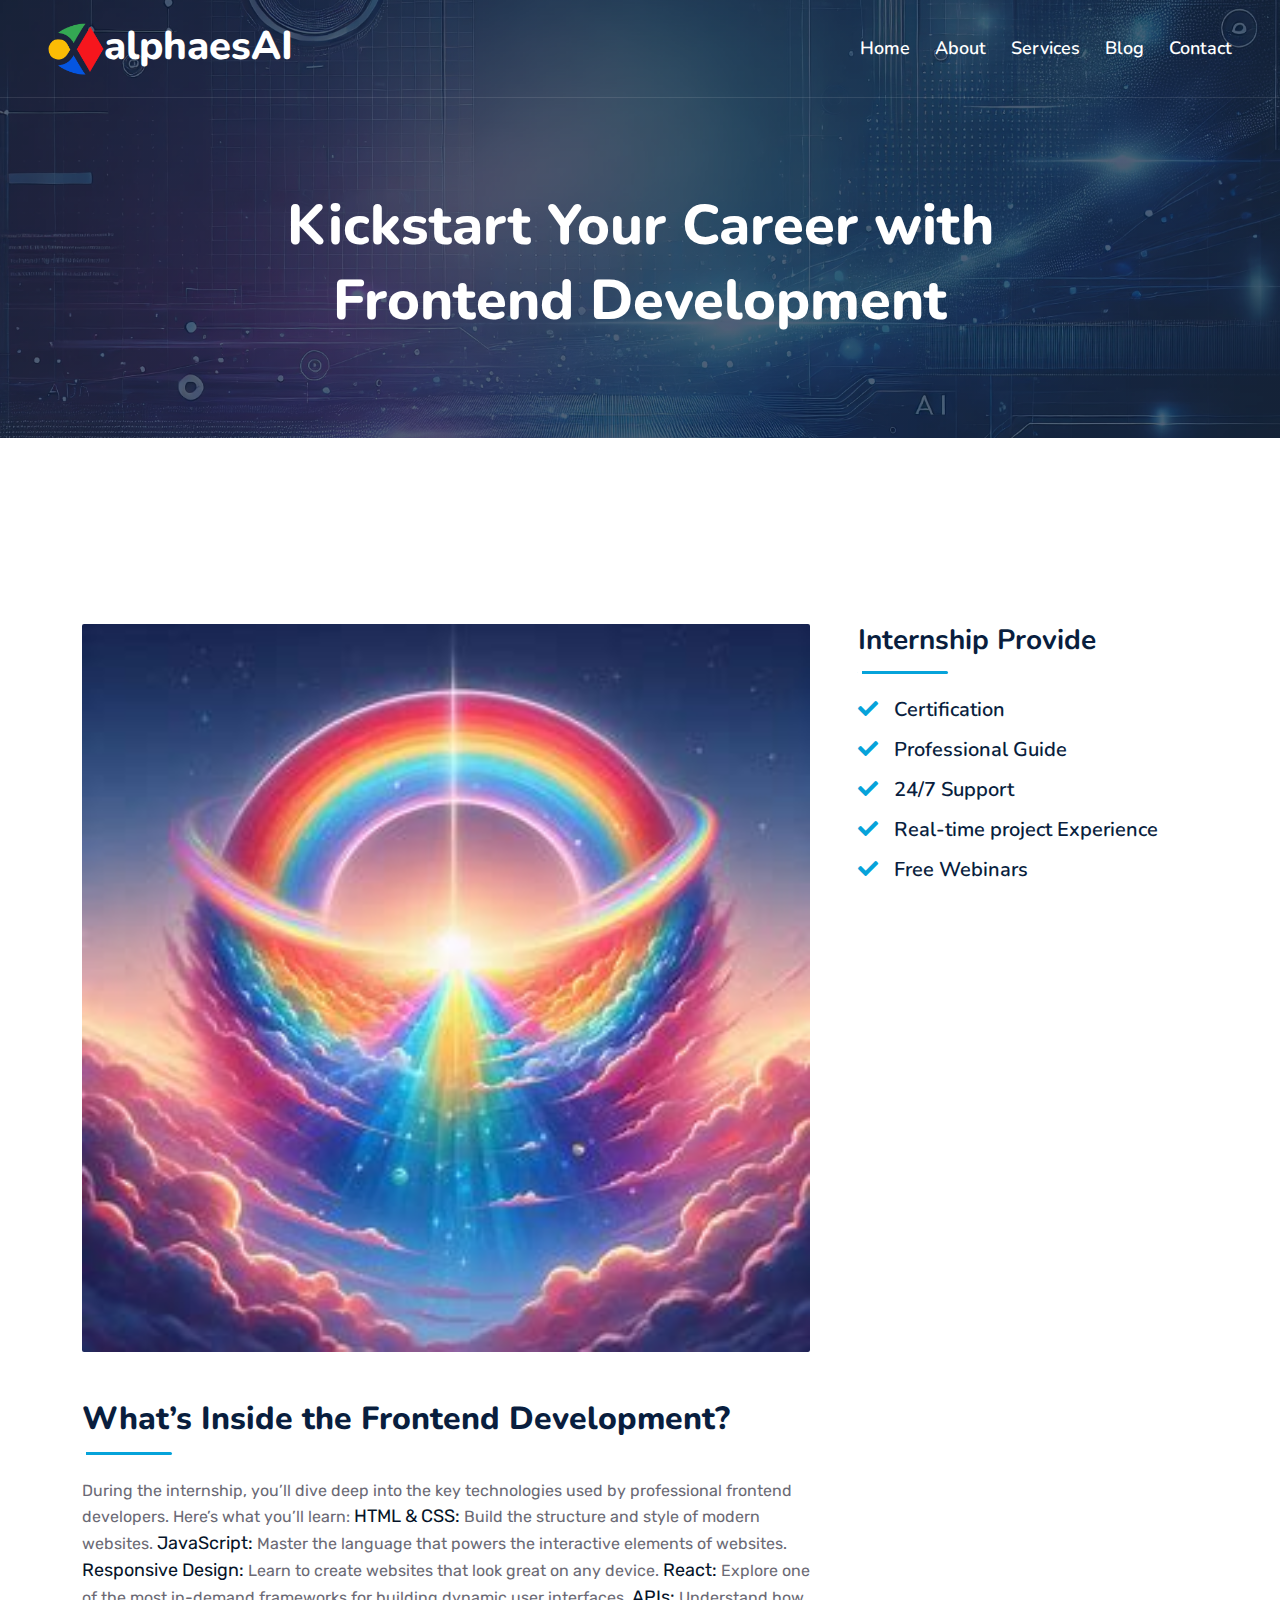
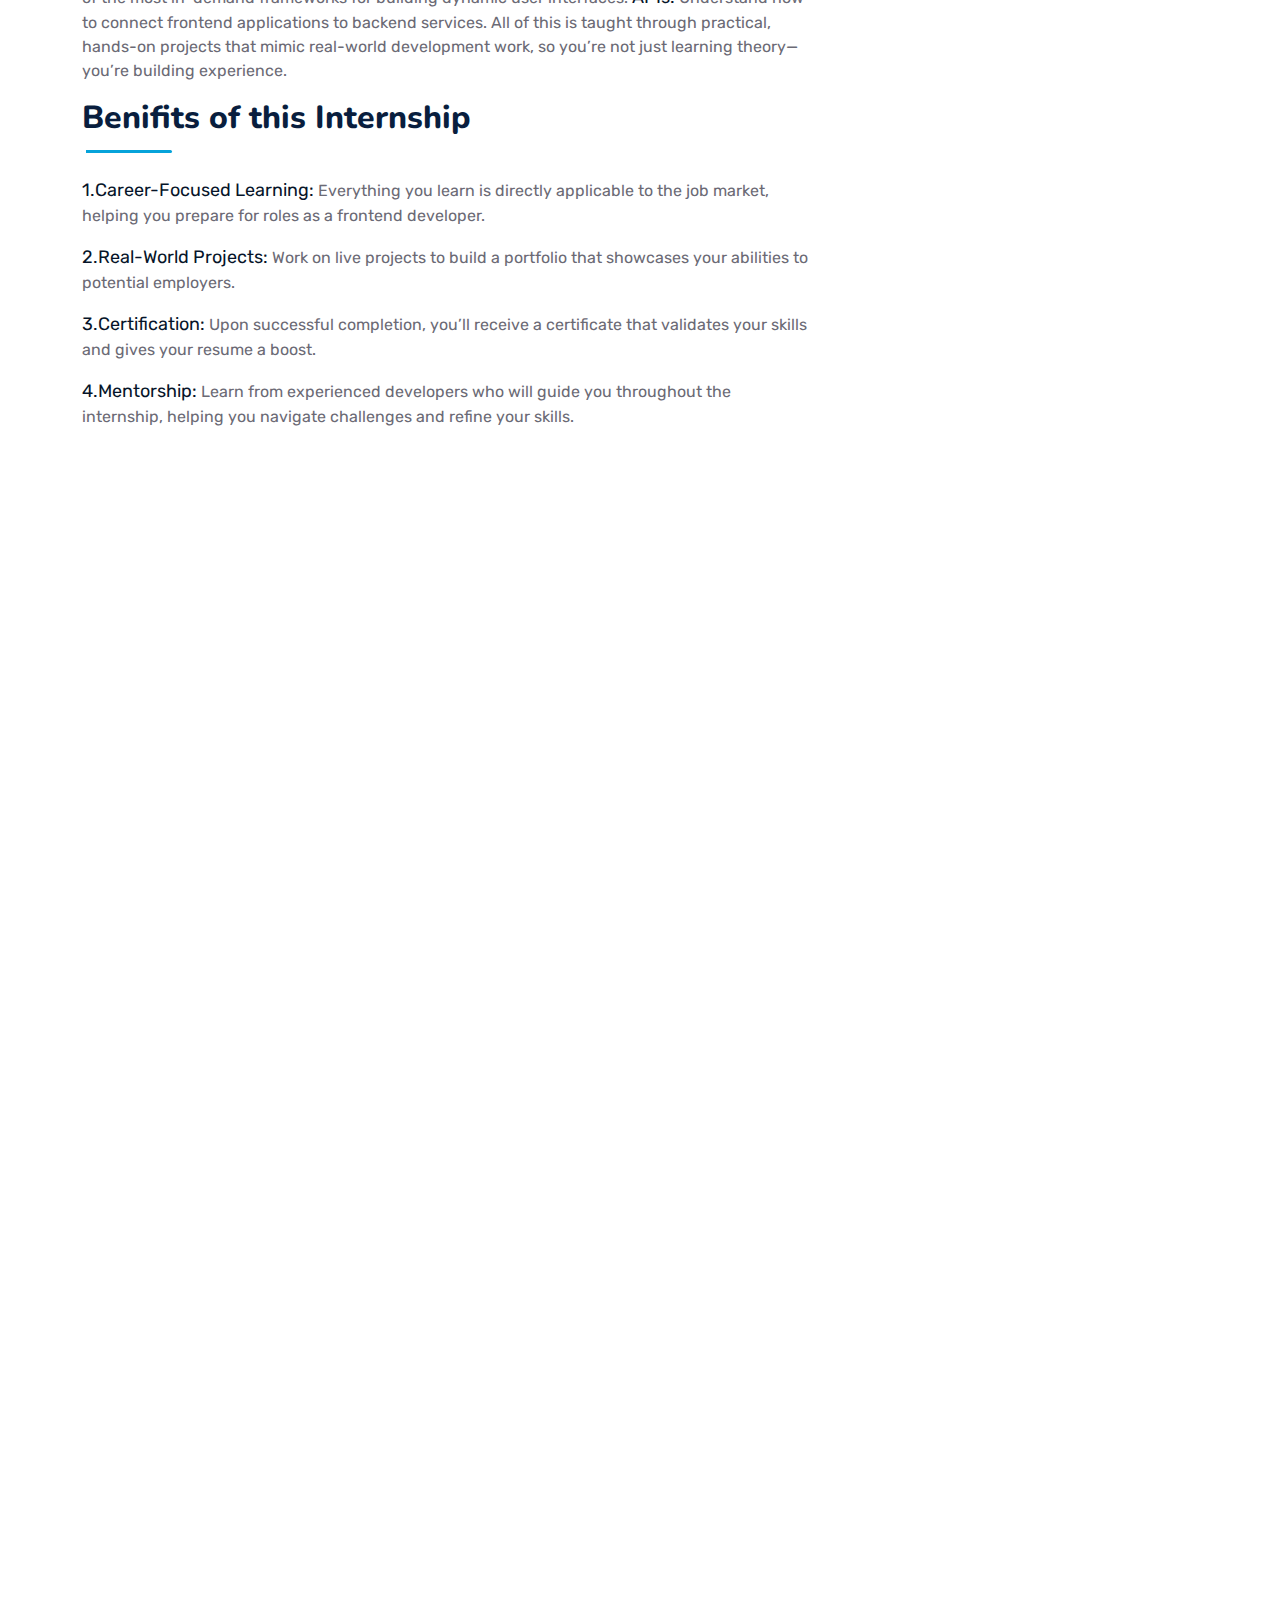
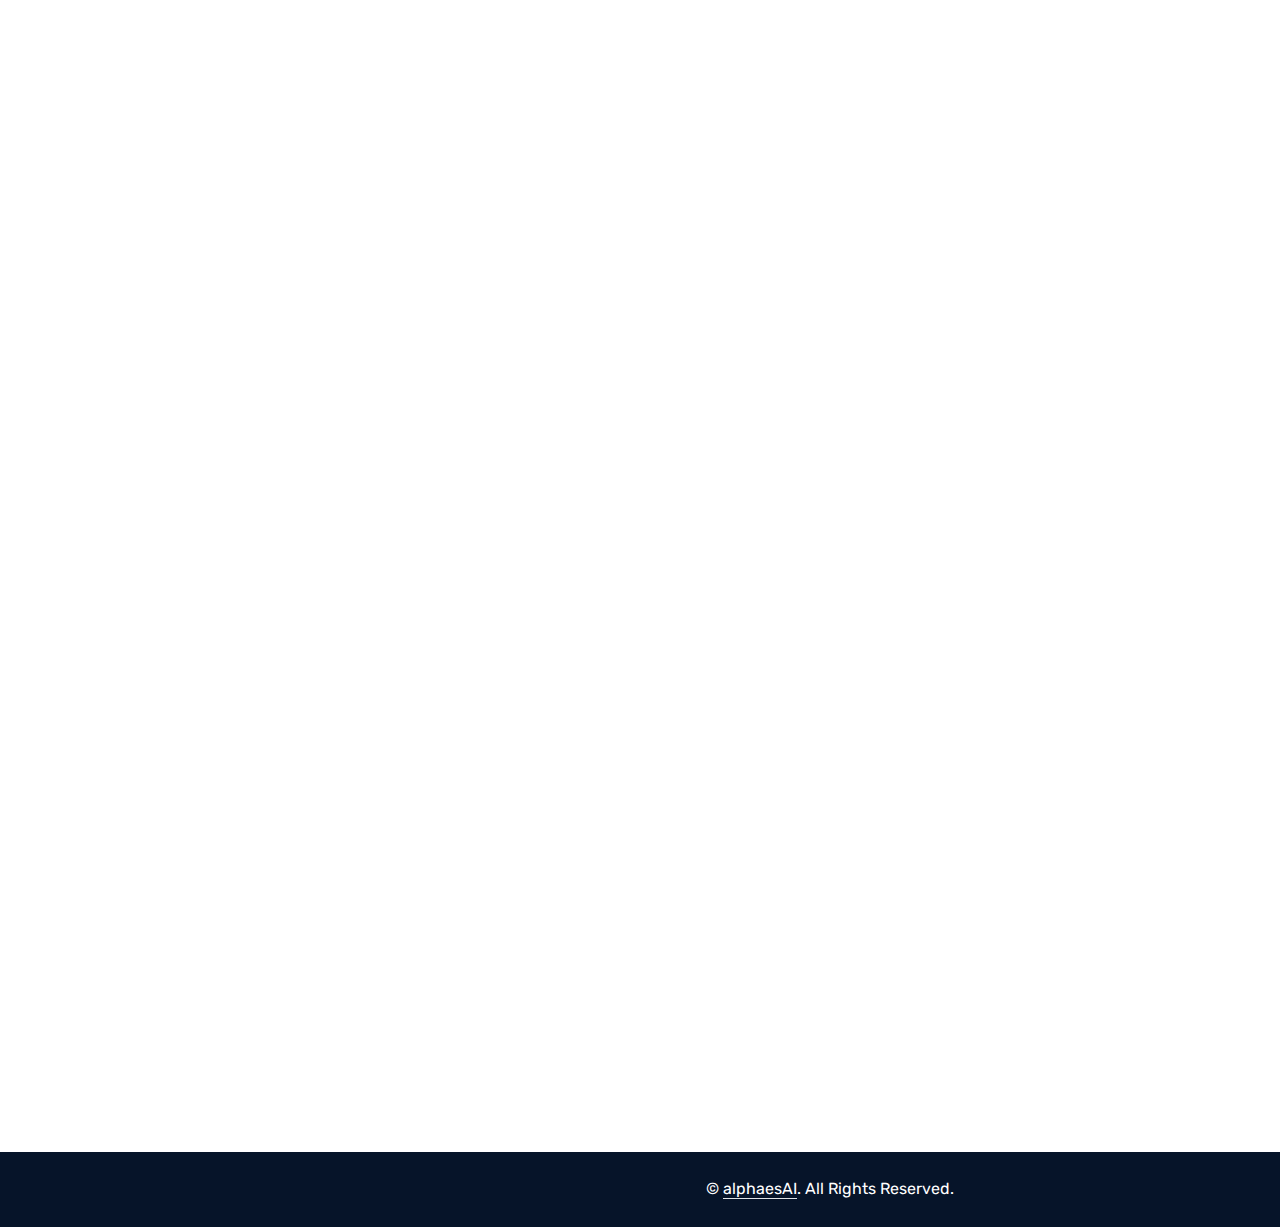
==== blog_frontend.html @ b2817cce "Initial commit" ====
<!DOCTYPE html>
<html lang="en">
  <head>
    <meta charset="utf-8" />
    <title>alphaesai-blog</title>
    <meta content="width=device-width, initial-scale=1.0" name="viewport" />
    <meta content="Free HTML Templates" name="keywords" />
    <meta content="Free HTML Templates" name="description" />

    <!-- Favicon -->
    <link href="img/favicon.ico" rel="icon" />

    <!-- Google Web Fonts -->
    <link rel="preconnect" href="https://fonts.googleapis.com" />
    <link rel="preconnect" href="https://fonts.gstatic.com" crossorigin />
    <link
      href="https://fonts.googleapis.com/css2?family=Nunito:wght@400;600;700;800&family=Rubik:wght@400;500;600;700&display=swap"
      rel="stylesheet"
    />

    <!-- Icon Font Stylesheet -->
    <link
      href="https://cdnjs.cloudflare.com/ajax/libs/font-awesome/5.10.0/css/all.min.css"
      rel="stylesheet"
    />
    <link
      href="https://cdn.jsdelivr.net/npm/bootstrap-icons@1.4.1/font/bootstrap-icons.css"
      rel="stylesheet"
    />

    <!-- Libraries Stylesheet -->
    <link href="lib/owlcarousel/assets/owl.carousel.min.css" rel="stylesheet" />
    <link href="lib/animate/animate.min.css" rel="stylesheet" />

    <!-- Customized Bootstrap Stylesheet -->
    <link href="css/bootstrap.min.css" rel="stylesheet" />

    <!-- Template Stylesheet -->
    <link href="css/style.css" rel="stylesheet" />
  </head>

  <body>
    <!-- Spinner Start -->
    <div
      id="spinner"
      class="show bg-white position-fixed translate-middle w-100 vh-100 top-50 start-50 d-flex align-items-center justify-content-center"
    >
      <div class="spinner"></div>
    </div>
    <!-- Spinner End -->

    <!-- Topbar Start -->
    <!-- <div class="container-fluid bg-dark px-5 d-none d-lg-block">
      <div class="row gx-0">
        <div class="col-lg-8 text-center text-lg-start mb-2 mb-lg-0">
          <div class="d-inline-flex align-items-center" style="height: 45px">
            <small class="me-3 text-light"
              ><i class="fa fa-map-marker-alt me-2"></i>123 Street, New York,
              USA</small
            >
            <small class="me-3 text-light"
              ><i class="fa fa-phone-alt me-2"></i>+012 345 6789</small
            >
            <small class="text-light"
              ><i class="fa fa-envelope-open me-2"></i>info@example.com</small
            >
          </div>
        </div>
        <div class="col-lg-4 text-center text-lg-end">
          <div class="d-inline-flex align-items-center" style="height: 45px">
            <a
              class="btn btn-sm btn-outline-light btn-sm-square rounded-circle me-2"
              href=""
              ><i class="fab fa-twitter fw-normal"></i
            ></a>
            <a
              class="btn btn-sm btn-outline-light btn-sm-square rounded-circle me-2"
              href=""
              ><i class="fab fa-facebook-f fw-normal"></i
            ></a>
            <a
              class="btn btn-sm btn-outline-light btn-sm-square rounded-circle me-2"
              href=""
              ><i class="fab fa-linkedin-in fw-normal"></i
            ></a>
            <a
              class="btn btn-sm btn-outline-light btn-sm-square rounded-circle me-2"
              href=""
              ><i class="fab fa-instagram fw-normal"></i
            ></a>
            <a
              class="btn btn-sm btn-outline-light btn-sm-square rounded-circle"
              href=""
              ><i class="fab fa-youtube fw-normal"></i
            ></a>
          </div>
        </div>
      </div>
    </div> -->
    <!-- Topbar End -->

    <!-- Navbar Start -->
    <div class="container-fluid position-relative p-0">
      <nav class="navbar navbar-expand-lg navbar-dark px-5 py-3 py-lg-0">
        <a href="index.html" class="navbar-brand p-0">
          <h1 class="m-0"><img class="logologo" src="img\logoalphaesai.png">alphaesAI</h1>
        </a>
        <button
          class="navbar-toggler"
          type="button"
          data-bs-toggle="collapse"
          data-bs-target="#navbarCollapse"
        >
          <span class="fa fa-bars"></span>
        </button>
        <div class="collapse navbar-collapse" id="navbarCollapse">
          <div class="navbar-nav ms-auto py-0">
            <a href="index.html" class="nav-item nav-link">Home</a>
            <a href="about.html" class="nav-item nav-link">About</a>
            <a href="service.html" class="nav-item nav-link">Services</a>
            <a href="blog.html" class="nav-item nav-link">Blog</a>
            <!-- <div class="nav-item dropdown">
              <a
                href="#"
                class="nav-link dropdown-toggle active"
                data-bs-toggle="dropdown"
                >Blog</a
              >
              <div class="dropdown-menu m-0">
                <a href="blog.html" class="dropdown-item">Blog Grid</a>
                <a href="detail.html" class="dropdown-item active"
                  >Blog Detail</a
                >
              </div>
            </div>
            <div class="nav-item dropdown">
              <a
                href="#"
                class="nav-link dropdown-toggle"
                data-bs-toggle="dropdown"
                >Pages</a
              >
              <div class="dropdown-menu m-0">
                <a href="price.html" class="dropdown-item">Pricing Plan</a>
                <a href="feature.html" class="dropdown-item">Our features</a>
                <a href="team.html" class="dropdown-item">Team Members</a>
                <a href="testimonial.html" class="dropdown-item">Testimonial</a>
                <a href="quote.html" class="dropdown-item">Free Quote</a>
              </div>
            </div> -->
            <a href="contact.html" class="nav-item nav-link">Contact</a>
          </div>
          <!-- <butaton
            type="button"
            class="btn text-primary ms-3"
            data-bs-toggle="modal"
            data-bs-target="#searchModal"
            ><i class="fa fa-search"></i
          ></butaton>
          <a
            href="https://htmlcodex.com/startup-company-website-template"
            class="btn btn-primary py-2 px-4 ms-3"
            >Download Pro Version</a
          >
        </div> -->
      </nav>

      <div
        class="container-fluid bg-primary py-5 bg-header"
        style="margin-bottom: 90px"
      >
        <div class="row py-5">
          <div class="col-12 pt-lg-5 mt-lg-5 text-center">
            <h1 class="display-4 text-white animated zoomIn">
                Kickstart Your Career with  
            </h1>
            <h1 class="display-4 text-white animated zoomIn">
                Frontend Development
            </h1>
            <!-- <a href="" class="h5 text-white">Home</a>
                    <i class="far fa-circle text-white px-2"></i>
                    <a href="" class="h5 text-white">Blog Detail</a> -->
          </div>
        </div>
      </div>
    </div>
    <!-- Navbar End -->

    <!-- Full Screen Search Start -->
    <div class="modal fade" id="searchModal" tabindex="-1">
      <div class="modal-dialog modal-fullscreen">
        <div class="modal-content" style="background: rgba(9, 30, 62, 0.7)">
          <div class="modal-header border-0">
            <button
              type="button"
              class="btn bg-white btn-close"
              data-bs-dismiss="modal"
              aria-label="Close"
            ></button>
          </div>
          <div
            class="modal-body d-flex align-items-center justify-content-center"
          >
            <div class="input-group" style="max-width: 600px">
              <input
                type="text"
                class="form-control bg-transparent border-primary p-3"
                placeholder="Type search keyword"
              />
              <button class="btn btn-primary px-4">
                <i class="bi bi-search"></i>
              </button>
            </div>
          </div>
        </div>
      </div>
    </div>
    <!-- Full Screen Search End -->

    <!-- Blog Start -->
    <div class="container-fluid pt-5 wow fadeInUp" data-wow-delay="0.1s">
      <div class="container py-5">
        <div class="row g-5">
          <div class="col-lg-8">
            <!-- Blog Detail Start -->
            <div class="col-12 wow zoomIn mb-5 " data-wow-delay="0.4s">
              <img
                class="img-fluid w-100 rounded mb-5"
                src="img/frontend.jpeg"
                alt=""
              />
              <!-- <p class="col-12 wow zoomIn mb-5 " data-wow-delay="0.4s">
                Are you a student looking to break into the tech industry? Our 6-month frontend development internship
                 is designed to help you build the essential skills needed to launch a successful career in web development. 
                 With a strong focus on hands-on learning and real-world projects
              </p> -->

              <div class="section-title section-title-sm position-relative pb-3 mb-4">
                <h2 class="mb-0">What’s Inside the Frontend Development?</h2>
              </div>
              
              <p>
                During the internship, you’ll dive deep into the key technologies used by professional frontend developers. Here’s what you’ll learn:

                <span style="font-size: large; color: #061429"
                  >HTML & CSS:</span> Build the structure and style of modern websites.
                
                  <span style="font-size: large; color: #061429"
                  >JavaScript:</span> Master the language that powers the interactive elements of websites.
                
                  <span style="font-size: large; color: #061429"
                  >Responsive Design:</span> Learn to create websites that look great on any device.
                
                  <span style="font-size: large; color: #061429"
                  >React:</span> Explore one of the most in-demand frameworks for building dynamic user interfaces.
                
                  <span style="font-size: large; color: #061429"
                  >APIs: </span>Understand how to connect frontend applications to backend services.
                
                
                All of this is taught through practical, hands-on projects that mimic real-world development work, so you’re not just learning theory—you’re building experience.
              </p>

              <div class="section-title section-title-sm position-relative pb-3 mb-4">
                <h2 class="mb-0">Benifits of this Internship</h2>
              </div>
              <p>
                <span style="font-size: large; color: #061429"
                  >1.Career-Focused Learning: </span
                >
                Everything you learn is directly applicable to the job market, helping you prepare for roles as a frontend developer.
              </p>
              <p>
                <span style="font-size: large; color: #061429"
                  >2.Real-World Projects: </span
                >
                Work on live projects to build a portfolio that showcases your abilities to potential employers.
              </p>
              <p>
                <span style="font-size: large; color: #061429"
                  >3.Certification: </span
                >
                Upon successful completion, you’ll receive a certificate that validates your skills and gives your resume a boost.

              </p>
              <p>
                <span style="font-size: large; color: #061429"
                  >4.Mentorship: 
                </span>
                Learn from experienced developers who will guide you throughout the internship, helping you navigate challenges and refine your skills.
              </p>
            </div>
            <!-- Blog Detail End -->

            <!-- Comment List Start -->
            <!-- <div class="mb-5">
              <div
                class="section-title section-title-sm position-relative align-items-center pb-3 mb-4"
              >
                <h2>To make more efficiency of your Internship</h2>
                <h3 class="mb-0">Follow this RoadMap</h3>
              </div>
              <div class="d-flex mb-4">
                <img
                  src="img/user.jpg"
                  class="img-fluid rounded"
                  style="width: 45px; height: 45px"
                />
                <div class="ps-3">
                  <h6>
                    <a href="">John Doe</a> <small><i>01 Jan 2045</i></small>
                  </h6>
                  <p>
                    Diam amet duo labore stet elitr invidunt ea clita ipsum
                    voluptua, tempor labore accusam ipsum et no at. Kasd diam
                    tempor rebum magna dolores sed eirmod
                  </p>
                  <button class="btn btn-sm btn-light">Reply</button>
                </div>
              </div>
              <div class="d-flex mb-4">
                <img
                  src="img/user.jpg"
                  class="img-fluid rounded"
                  style="width: 45px; height: 45px"
                />
                <div class="ps-3">
                  <h6>
                    <a href="">John Doe</a> <small><i>01 Jan 2045</i></small>
                  </h6>
                  <p>
                    Diam amet duo labore stet elitr invidunt ea clita ipsum
                    voluptua, tempor labore accusam ipsum et no at. Kasd diam
                    tempor rebum magna dolores sed eirmod
                  </p>
                  <button class="btn btn-sm btn-light">Reply</button>
                </div>
              </div>
              <div class="d-flex ms-5 mb-4">
                <img
                  src="img/user.jpg"
                  class="img-fluid rounded"
                  style="width: 45px; height: 45px"
                />
                <div class="ps-3">
                  <h6>
                    <a href="">John Doe</a> <small><i>01 Jan 2045</i></small>
                  </h6>
                  <p>
                    Diam amet duo labore stet elitr invidunt ea clita ipsum
                    voluptua, tempor labore accusam ipsum et no at. Kasd diam
                    tempor rebum magna dolores sed eirmod
                  </p>
                  <button class="btn btn-sm btn-light">Reply</button>
                </div>
              </div>
            </div> -->
            <!-- Comment List End -->

            <!-- Comment Form Start -->
            <!-- <div class="bg-light rounded p-5">
              <div
                class="section-title section-title-sm position-relative pb-3 mb-4"
              >
                <h3 class="mb-0">Leave A Comment</h3>
              </div>
              <form>
                <div class="row g-3">
                  <div class="col-12 col-sm-6">
                    <input
                      type="text"
                      class="form-control bg-white border-0"
                      placeholder="Your Name"
                      style="height: 55px"
                    />
                  </div>
                  <div class="col-12 col-sm-6">
                    <input
                      type="email"
                      class="form-control bg-white border-0"
                      placeholder="Your Email"
                      style="height: 55px"
                    />
                  </div>
                  <div class="col-12">
                    <input
                      type="text"
                      class="form-control bg-white border-0"
                      placeholder="Website"
                      style="height: 55px"
                    />
                  </div>
                  <div class="col-12">
                    <textarea
                      class="form-control bg-white border-0"
                      rows="5"
                      placeholder="Comment"
                    ></textarea>
                  </div>
                  <div class="col-12">
                    <button class="btn btn-primary w-100 py-3" type="submit">
                      Leave Your Comment
                    </button>
                  </div>
                </div>
              </form>
            </div> -->
            <!-- Comment Form End -->
          </div>

          <!-- Sidebar Start -->
          <div class="col-lg-4">
            <!-- Search Form Start -->
            <!-- <div class="mb-5 wow slideInUp" data-wow-delay="0.1s">
                        <div class="input-group">
                            <input type="text" class="form-control p-3" placeholder="Keyword">
                            <button class="btn btn-primary px-4"><i class="bi bi-search"></i></button>
                        </div>
                    </div> -->
            <!-- Search Form End -->

            <!-- Provide start -->
            <div class="mb-5 wow slideInUp" data-wow-delay="0.1s">
              <div class="link-animated d-flex flex-column justify-content-start">
                <div>
                  <div class="section-title section-title-sm position-relative pb-3 mb-4">
                    <h3 class="mb-0">Internship Provide</h3>
                  </div>
                  <h5 class="mb-3"><i class="fa fa-check text-primary me-3"></i>Certification</h5>
                  <h5 class="mb-3"><i class="fa fa-check text-primary me-3"></i>Professional Guide</h5>
                  <h5 class="mb-3"><i class="fa fa-check text-primary me-3"></i>24/7 Support</h5>
                  <h5 class="mb-3"><i class="fa fa-check text-primary me-3"></i>Real-time project Experience</h5>
                  <h5 class="mb-3"><i class="fa fa-check text-primary me-3"></i>Free Webinars</h5>
                </div>
              </div>
            </div>
            <!-- Provoide end -->

            <!-- Category Start -->
            <div class="mb-5 wow slideInUp" data-wow-delay="0.1s">
              <div class="section-title section-title-sm position-relative pb-3 mb-4">
                <h3 class="mb-0">Recent Posts</h3>
              </div>
              <div class="link-animated d-flex flex-column justify-content-start" >
                <a
                  class="h5 fw-semi-bold bg-light rounded py-2 px-3 mb-2"
                  href="fullstack.html"><i class="bi bi-arrow-right me-2"></i>Full Stack Development
                </a>
                <a
                  class="h5 fw-semi-bold bg-light rounded py-2 px-3 mb-2"
                  href="frontend.html"><i class="bi bi-arrow-right me-2"></i>Frontend Development
                </a>
                <a
                  class="h5 fw-semi-bold bg-light rounded py-2 px-3 mb-2"
                  href="aiml.html"><i class="bi bi-arrow-right me-2"></i>AI & Machine Learning
                </a>
                <!-- <a class="h5 fw-semi-bold bg-light rounded py-2 px-3 mb-2" href="#"><i class="bi bi-arrow-right me-2"></i>Keyword Research</a>
                            <a class="h5 fw-semi-bold bg-light rounded py-2 px-3 mb-2" href="#"><i class="bi bi-arrow-right me-2"></i>Email Marketing</a> -->
              </div>
            </div>
            <!-- Category End -->

            <!-- who can start -->
            <div class="mb-5 wow slideInUp" data-wow-delay="0.1s">
                <div class="link-animated d-flex flex-column justify-content-start">
                  <div>
                    <div class="section-title section-title-sm position-relative pb-3 mb-4">
                      <h3 class="mb-0">Who can Apply?</h3>
                    </div>
                    <h5 class="mb-3"><i class="fa fa-check text-primary me-3"></i>Students and Recent Graduates</h5>
                    <h5 class="mb-3"><i class="fa fa-check text-primary me-3"></i>one hour of focused work per day</h5>
                    <h5 class="mb-3"><i class="fa fa-check text-primary me-3"></i>7-10 hours of work per week</h5>
                    <h5 class="mb-3"><i class="fa fa-check text-primary me-3"></i>Regular communication with Team</h5>
                    <!-- <h5 class="mb-3"><i class="fa fa-check text-primary me-3"></i>Consistency towards new technologies</h5>
                    <h5 class="mb-3"><i class="fa fa-check text-primary me-3"></i>Active Participants</h5>
                    <h5 class="mb-3"><i class="fa fa-check text-primary me-3"></i>Contribution to Open source</h5>
                    <h5 class="mb-3"><i class="fa fa-check text-primary me-3"></i>Personal project Development</h5> -->
                  </div>
                </div>
            </div>
            <!-- who can end -->

            <!-- Recent Post Start -->
            <!-- <div class="mb-5 wow slideInUp" data-wow-delay="0.1s">
              <div
                class="section-title section-title-sm position-relative pb-3 mb-4"
              >
                <h3 class="mb-0">Recent Post</h3>
              </div>
              <div class="d-flex rounded overflow-hidden mb-3">
                <img
                  class="img-fluid"
                  src="img/blog-1.jpg"
                  style="width: 100px; height: 100px; object-fit: cover"
                  alt=""
                />
                <a
                  href=""
                  class="h5 fw-semi-bold d-flex align-items-center bg-light px-3 mb-0"
                  >Lorem ipsum dolor sit amet adipis elit
                </a>
              </div>
              <div class="d-flex rounded overflow-hidden mb-3">
                <img
                  class="img-fluid"
                  src="img/blog-2.jpg"
                  style="width: 100px; height: 100px; object-fit: cover"
                  alt=""
                />
                <a
                  href=""
                  class="h5 fw-semi-bold d-flex align-items-center bg-light px-3 mb-0"
                  >Lorem ipsum dolor sit amet adipis elit
                </a>
              </div>
              <div class="d-flex rounded overflow-hidden mb-3">
                <img
                  class="img-fluid"
                  src="img/blog-3.jpg"
                  style="width: 100px; height: 100px; object-fit: cover"
                  alt=""
                />
                <a
                  href=""
                  class="h5 fw-semi-bold d-flex align-items-center bg-light px-3 mb-0"
                  >Lorem ipsum dolor sit amet adipis elit
                </a>
              </div>
              <div class="d-flex rounded overflow-hidden mb-3">
                <img
                  class="img-fluid"
                  src="img/blog-1.jpg"
                  style="width: 100px; height: 100px; object-fit: cover"
                  alt=""
                />
                <a
                  href=""
                  class="h5 fw-semi-bold d-flex align-items-center bg-light px-3 mb-0"
                  >Lorem ipsum dolor sit amet adipis elit
                </a>
              </div>
              <div class="d-flex rounded overflow-hidden mb-3">
                <img
                  class="img-fluid"
                  src="img/blog-2.jpg"
                  style="width: 100px; height: 100px; object-fit: cover"
                  alt=""
                />
                <a
                  href=""
                  class="h5 fw-semi-bold d-flex align-items-center bg-light px-3 mb-0"
                  >Lorem ipsum dolor sit amet adipis elit
                </a>
              </div>
              <div class="d-flex rounded overflow-hidden mb-3">
                <img
                  class="img-fluid"
                  src="img/blog-3.jpg"
                  style="width: 100px; height: 100px; object-fit: cover"
                  alt=""
                />
                <a
                  href=""
                  class="h5 fw-semi-bold d-flex align-items-center bg-light px-3 mb-0"
                  >Lorem ipsum dolor sit amet adipis elit
                </a>
              </div>
            </div> -->
            <!-- Recent Post End -->

            <!-- Image Start -->
            <div class="mb-5 wow slideInUp" data-wow-delay="0.1s">
              <img src="img/blog-fs2.png" alt="" class="img-fluid rounded" />
            </div>
            <!-- Image End -->

            <!-- Tags Start -->
            <!-- <div class="mb-5 wow slideInUp" data-wow-delay="0.1s">
              <div
                class="section-title section-title-sm position-relative pb-3 mb-4"
              >
                <h3 class="mb-0">Tag Cloud</h3>
              </div>
              <div class="d-flex flex-wrap m-n1">
                <a href="" class="btn btn-light m-1">Design</a>
                <a href="" class="btn btn-light m-1">Development</a>
                <a href="" class="btn btn-light m-1">Marketing</a>
                <a href="" class="btn btn-light m-1">SEO</a>
                <a href="" class="btn btn-light m-1">Writing</a>
                <a href="" class="btn btn-light m-1">Consulting</a>
                <a href="" class="btn btn-light m-1">Design</a>
                <a href="" class="btn btn-light m-1">Development</a>
                <a href="" class="btn btn-light m-1">Marketing</a>
                <a href="" class="btn btn-light m-1">SEO</a>
                <a href="" class="btn btn-light m-1">Writing</a>
                <a href="" class="btn btn-light m-1">Consulting</a>
              </div>
            </div> -->
            <!-- Tags End -->

            <!-- Plain Text Start -->
            <!-- <div class="wow slideInUp" data-wow-delay="0.1s">
              <div
                class="section-title section-title-sm position-relative pb-3 mb-4"
              >
                <h3 class="mb-0">Plain Text</h3>
              </div>
              <div class="bg-light text-center" style="padding: 30px">
                <p>
                  Vero sea et accusam justo dolor accusam lorem consetetur,
                  dolores sit amet sit dolor clita kasd justo, diam accusam no
                  sea ut tempor magna takimata, amet sit et diam dolor ipsum
                  amet diam
                </p>
                <a href="" class="btn btn-primary py-2 px-4">Read More</a>
              </div>
            </div> -->
            <!-- Plain Text End -->
          </div>
          <!-- Sidebar End -->
        </div>
      </div>
    </div>
    <!-- Blog End -->

    <!-- Vendor Start -->
    <!-- <div class="container-fluid py-5 mb-5 wow fadeInUp" data-wow-delay="0.01s">
      <div class="container  mb-5">
        <div class="section-title text-center position-relative pb-3 mb-5 mx-auto" style="max-width: 600px;">
            <h5 class="fw-bold text-primary text-uppercase">Skills and Tools</h5>
            <h1 class="mb-0"> You Learn in this Internship</h1>
        </div>
        <div class="bg-white">
          <div class="owl-carousel vendor-carousel py-5  " style="height: 80px;">
            <img src="img/skills/html.png" alt="" />
            <img src="img/skills/CSS.png"  alt="" />
            <img src="img/skills/js.png" alt="" />
            <img src="img/skills/tailwind.png" alt="" />
            <img src="img/skills/react.png" alt="" />
            <img src="img/skills/node.png" alt="" />
            <img src="img/skills/postgre.png" alt="" />
            <img src="img/skills/1000061799.png" alt="" />
            <img src="img/skills/git.png" alt="" />
            <img src="img/skills/github.png" alt="" />
            <img src="img/skills/vs.png" alt="" />
          </div>
        </div>
      </div>
    </div> -->
    <!-- Vendor End -->

    <!-- roadmap Start -->
    <div class="container-fluid  wow fadeInUp" data-wow-delay="0.1s">
      <div class="container py-5">
          <div class="section-title text-center position-relative pb-3 mb-5 mx-auto" style="max-width: 600px;">
           
              <h5 class="fw-bold text-primary text-uppercase">Follow this RoadMap</h5>
              <h1 class="mb-0">To make more efficiency of your Internship</h1>
          </div>
      <div class="row g-5 py-3">
            <div class="col-lg-6">
                <div class="row g-5">
                <div class="col-12 wow zoomIn" data-wow-delay="0.4s">
                    <div class="d-flex flex-row align-items-center ">
                        <i class="bg-primary rounded d-flex align-items-center justify-content-center mb-3  text-white" 
                        style="width: 40px; height: 40px; font: bolder; font-size:x-large;" >1</i>
                        <h3 class="px-4" style="text-align:left;"> HTML5 & CSS Foundations </h3>
                    </div>
                    <div>
                      <h5 class="py-2">HTML5:</h5>
                      <p class="mb-1">Semantic elements, forms, and multimedia elements.
                      </p>
                      <h5 class="py-2">CSS:</h5>
                      <p class="mb-1">Box model, Flexbox, Grid layout, and Responsive Design.</p>
                      <h5 class="py-2">Responsive Design:</h5>
                      <p class="mb-1">Media queries and mobile-first approach.</p>
                      <h5 class="py-2">Projects: </h5>
                      <p class="mb-1">Build a responsive landing page using Flexbox and Grid.</p>
                      
                    </div>
                </div>
                
            </div>
        </div>
            
            <div class="col-lg-6">
                <div class="row g-5">
                  <div class="col-12 wow zoomIn "data-wow-delay="0.4s">
                    <div class="d-flex flex-row align-items-center ">
                        <i class="bg-primary rounded d-flex align-items-center justify-content-center mb-3  text-white" 
                        style="width: 40px; height: 40px; font: bolder; font-size:x-large;" >2</i>
                        <h3 class="px-4" style="text-align:left;"> Tailwind CSS Basics and Projects</h3>
                    </div>
                    <div>
                      <h5 class="py-2">Tailwind CSS:</h5>
                      <p class="mb-1">
                        Introduction, utility-first CSS, and configuration.
                      </p>
                      <h5 class="py-2">Tailwind Projects:</h5>
                      <p class="mb-1"> Build 3 progressively complex projects.
                      
                        <ul>
                          <li>Basic portfolio website.</li>
                          <li>Responsive dashboard.</li>
                          <li>Full-featured e-commerce website.</li>
                        </ul>
                      </p>
                    </div>
                  </div>
                </div>
            </div>

      </div>

      <div class="row g-5 py-3">
          <div class="col-lg-6">
              <div class="row g-5">
              <div class="col-12 wow zoomIn  " data-wow-delay="0.4s" style="text-align: justify;">
                  <div class="d-flex flex-row align-items-center ">
                      <i class="bg-primary rounded d-flex align-items-center justify-content-center mb-3  text-white" 
                      style="width: 40px; height: 40px; font: bolder; font-size:x-large;" >3</i>
                      <h3 class="px-4" style="text-align:left;">JavaScript Fundamentals</h3>
                  </div>
                    <h5 class="py-2">JavaScript: </h5>
                    <p class="mb-1">Variables, functions, loops, arrays, objects.
                    </p>
                    <h5 class="py-2">DOM Manipulation: </h5>
                    <p class="mb-1">
                      Events, forms, and dynamic content.
                    </p>
                    <h5 class="py-2">Project:</h5>
                    <p class="mb-1">
                      Build a JavaScript-based To-do app.
                    </p>
              </div>
              
          </div>
      </div>
          
      <div class="col-lg-6">
        <div class="row g-5">
          <div class="col-12 wow zoomIn  " data-wow-delay="0.4s" style="text-align: justify;">
            <div class="d-flex flex-row align-items-center ">
                <i class="bg-primary rounded d-flex align-items-center justify-content-center mb-3  text-white" 
                style="width: 40px; height: 40px; font: bolder; font-size:x-large;" >5</i>
                <h3 class="px-4" style="text-align:left;">Advanced JavaScript & TypeScript</h3>
            </div>
              <h5 class="py-2">JavaScript Projects:  </h5>
              <p class="mb-1">Enhance with ES6+ features like Promises, Async/Await.
              </p>
              <h5 class="py-2">TypeScript Basics: </h5>
              <p class="mb-1">
                Strong typing, interfaces, and basic components.
              </p>
              <h5 class="py-2">Project:</h5>
              <p class="mb-1">
                Refactor the To-do app to TypeScript.
              </p>
            </div>
        
          </div>
         </div>
        </div>

      <div class="row g-5 py-3">
        <div class="col-lg-6">
            <div class="row g-5">
            <div class="col-12 wow zoomIn  " data-wow-delay="0.4s" style="text-align: justify;">
                <div class="d-flex flex-row align-items-center ">
                    <i class="bg-primary rounded d-flex align-items-center justify-content-center mb-3  text-white" 
                    style="width: 40px; height: 40px; font: bolder; font-size:x-large;" >5</i>
                    <h3 class="px-4" style="text-align:left;">React with TypeScript</h3>
                </div>
                  <h5 class="py-2">React Basics:</h5>
                  <p class="mb-1">Components, props, state, and hooks.
                  </p>
                  <h5 class="py-2">React with TypeScript:  </h5>
                  <p class="mb-1">
                    Integrating TypeScript in React projects.
                  </p>
                  <h5 class="py-2">Project:</h5>
                  <p class="mb-1">
                    Build a single-page application with React and TypeScript (e.g., task manager).
                  </p>
            </div>
            
        </div>
        </div>
        
        <div class="col-lg-6">
            <div class="row g-5">
              <div class="col-12 wow zoomIn  " data-wow-delay="0.4s" style="text-align: justify;">
                <div class="d-flex flex-row align-items-center ">
                    <i class="bg-primary rounded d-flex align-items-center justify-content-center mb-3  text-white" 
                    style="width: 40px; height: 40px; font: bolder; font-size:x-large;" >6</i>
                    <h3 class="px-4" style="text-align:left;"> Git, REST APIs, and Fullstack Exposure</h3>
                </div>
                <h5 class="py-2">Git: </h5>
                <p class="mb-1">
                    Set up and maintain a GitHub profile, version control best practices.
                </p>
                <h5 class="py-2">REST APIs</h5>
                <p class="mb-1">
                  Basics of API interaction from the frontend, REST standards.
                </p>
                <h5 class="py-2">Cloud:</h5>
                <p class="mb-1">
                  Get free-tier access on AWS/Azure/Google Cloud, deploying apps.
                </p>
                  <h5 class="py-2">Project: </h5>
                  <p class="mb-1">
                    Create a fullstack project by integrating REST APIs and hosting the frontend on the cloud.
                  </p>
              </div>
            </div>
        </div>

      </div>
      </div>
  </div>
  <!-- roadmap end -->

  <!-- Outcome Start -->
   <div class="container-fluid mx-auto pt-5 wow fadeInUp" data-wow-delay="0.1s" >
    <div class="section-title text-center position-relative pb-3 mb-5 mx-auto" style="max-width: 600px;">
      <h1 class="mb-0">Outcomes of this Internship</h1>
    </div>
    
    <div class="container">
      <p>
        <span style="font-size: large; color: #061429"
          >1.In-Demand Skills: </span
        >
        A strong foundation in frontend technologies like HTML, CSS, JavaScript, and React.
      </p>
      <p>
        <span style="font-size: large; color: #061429"
          >2.A Professional Portfolio: </span
        >
        Completed projects that demonstrate your ability to develop real-world web applications.
      </p>
      <p>
        <span style="font-size: large; color: #061429"
          >3.Certification:</span
        >
        A certificate proving your expertise, which can be a great asset during job applications.
      </p>
      <p>
        <span style="font-size: large; color: #061429"
          >4.Job-Ready Confidence: 
        </span>
        The knowledge and skills to apply for frontend development roles and succeed in interviews.
      </p>
      <div style="display: flex; justify-content: center;">
        <a href="quote.html" class="btn btn-primary py-3 px-5 mt-3 wow zoomIn" data-wow-delay="0.9s">Apply Now</a>
      </div>
      
    </div>
   </div>
   <!-- Outcome end -->

   <!-- Footer Start -->
   <div class="container-fluid bg-dark text-light mt-5 wow fadeInUp" data-wow-delay="0.1s">
    <div class="container">
        <div class="row gx-5">
            <div class="col-lg-4 col-md-6 footer-about">
                <div class="d-flex flex-column align-items-center justify-content-center text-center h-100 bg-primary p-4">
                    <a href="index.html" class="navbar-brand">
                        <h1 class="m-0 text-white"><img class="logologo" src="img\logoalphaesai.png">alphaesAI</h1>
                    </a>
                    <p class="mt-3 mb-4">AlphaesAI is a dynamic platform for tech enthusiasts and professionals to enhance their skills through expertly designed courses</p>
                    <form action="">
                        <div class="input-group">
                            <input type="text" class="form-control border-white p-3" placeholder="Your Email">
                            <button class="btn btn-dark">Sign Up</button>
                        </div>
                    </form>
                </div>
            </div>
            <div class="col-lg-8 col-md-6">
                <div class="row gx-5">
                    <div class="col-lg-4 col-md-12 pt-5 mb-5">
                        <div class="section-title section-title-sm position-relative pb-3 mb-4">
                            <h3 class="text-light mb-0">Get In Touch</h3>
                        </div>
                        <div class="d-flex mb-2">
                            <i class="bi bi-geo-alt text-primary me-2"></i>
                            <p class="mb-0">Electronic City, Bangalore</p>
                        </div>
                        <div class="d-flex mb-2">
                            <i class="bi bi-envelope-open text-primary me-2"></i>
                            <p class="mb-0">alphaesai@gmail.com</p>
                        </div>
                        <div class="d-flex mb-2">
                            <i class="bi bi-telephone text-primary me-2"></i>
                            <p class="mb-0">+91 8220850596</p>
                        </div>
                        <div class="d-flex mt-4">
                            <!-- <a class="btn btn-primary btn-square me-2" href="#"><i class="fab fa-twitter fw-normal"></i></a> -->
                            <a class="btn btn-primary btn-square me-2" href="#"><i class="fab fa-youtube fw-normal"></i></a>
                            <a class="btn btn-primary btn-square me-2" href="#"><i class="fab fa-linkedin-in fw-normal"></i></a>
                            <a class="btn btn-primary btn-square" href="#"><i class="fab fa-instagram fw-normal"></i></a>
                        </div>
                    </div>
                    <div class="col-lg-4 col-md-12 pt-0 pt-lg-5 mb-5">
                        <div class="section-title section-title-sm position-relative pb-3 mb-4">
                            <h3 class="text-light mb-0">Quick Links</h3>
                        </div>
                        <div class="link-animated d-flex flex-column justify-content-start">
                            <a class="text-light mb-2" href="index.html"><i class="bi bi-arrow-right text-primary me-2"></i>Home</a>
                            <a class="text-light mb-2" href="about.html"><i class="bi bi-arrow-right text-primary me-2"></i>About Us</a>
                            <a class="text-light mb-2" href="service.html"><i class="bi bi-arrow-right text-primary me-2"></i>Our Services</a>
                            <!-- <a class="text-light mb-2" href="#"><i class="bi bi-arrow-right text-primary me-2"></i>Meet The Team</a>
                            <a class="text-light mb-2" href="#"><i class="bi bi-arrow-right text-primary me-2"></i>Latest Blog</a> -->
                            <a class="text-light" href="contact.html"><i class="bi bi-arrow-right text-primary me-2"></i>Contact Us</a>
                        </div>
                    </div>
                    <!-- <div class="col-lg-4 col-md-12 pt-0 pt-lg-5 mb-5">
                        <div class="section-title section-title-sm position-relative pb-3 mb-4">
                            <h3 class="text-light mb-0">Popular Links</h3>
                        </div>
                        <div class="link-animated d-flex flex-column justify-content-start">
                            <a class="text-light mb-2" href="#"><i class="bi bi-arrow-right text-primary me-2"></i>Home</a>
                            <a class="text-light mb-2" href="#"><i class="bi bi-arrow-right text-primary me-2"></i>About Us</a>
                            <a class="text-light mb-2" href="#"><i class="bi bi-arrow-right text-primary me-2"></i>Our Services</a>
                            <a class="text-light mb-2" href="#"><i class="bi bi-arrow-right text-primary me-2"></i>Meet The Team</a>
                            <a class="text-light mb-2" href="#"><i class="bi bi-arrow-right text-primary me-2"></i>Latest Blog</a>
                            <a class="text-light" href="#"><i class="bi bi-arrow-right text-primary me-2"></i>Contact Us</a>
                        </div>
                    </div> -->
                </div>
            </div>
        </div>
    </div>
</div>
<div class="container-fluid text-white" style="background: #061429;">
    <div class="container text-center">
        <div class="row justify-content-end">
            <div class="col-lg-8 col-md-6">
                <div class="d-flex align-items-center justify-content-center" style="height: 75px;">
                    <p class="mb-0">&copy; <a class="text-white border-bottom" href="#">alphaesAI</a>. All Rights Reserved. 
        
        <!--/*** This template is free as long as you keep the footer author’s credit link/attribution link/backlink. If you'd like to use the template without the footer author’s credit link/attribution link/backlink, you can purchase the Credit Removal License from "https://htmlcodex.com/credit-removal". Thank you for your support. ***/-->
        <!-- Designed by <a class="text-white border-bottom" href="https://htmlcodex.com">HTML Codex</a></p> -->
                </div>
            </div>
        </div>
    </div>
</div>
<!-- Footer End -->

    <!-- Back to Top -->
    <a href="#" class="btn btn-lg btn-primary btn-lg-square rounded back-to-top"
      ><i class="bi bi-arrow-up"></i
    ></a>

    <!-- JavaScript Libraries -->
    <script src="https://code.jquery.com/jquery-3.4.1.min.js"></script>
    <script src="https://cdn.jsdelivr.net/npm/bootstrap@5.0.0/dist/js/bootstrap.bundle.min.js"></script>
    <script src="lib/wow/wow.min.js"></script>
    <script src="lib/easing/easing.min.js"></script>
    <script src="lib/waypoints/waypoints.min.js"></script>
    <script src="lib/counterup/counterup.min.js"></script>
    <script src="lib/owlcarousel/owl.carousel.min.js"></script>

    <!-- Template Javascript -->
    <script src="js/main.js"></script>
  </body>
</html>
---- css/style.css ----
/********** Template CSS **********/
:root {
    --primary: #06A3DA;
    --secondary: #34AD54;
    --light: #EEF9FF;
    --dark: #091E3E;
}


/*** Spinner ***/
.spinner {
    width: 40px;
    height: 40px;
    background: var(--primary);
    margin: 100px auto;
    -webkit-animation: sk-rotateplane 1.2s infinite ease-in-out;
    animation: sk-rotateplane 1.2s infinite ease-in-out;
}

.logologo{
        width: 56px;
        height: auto;
      }

@-webkit-keyframes sk-rotateplane {
    0% {
        -webkit-transform: perspective(120px)
    }
    50% {
        -webkit-transform: perspective(120px) rotateY(180deg)
    }
    100% {
        -webkit-transform: perspective(120px) rotateY(180deg) rotateX(180deg)
    }
}

@keyframes sk-rotateplane {
    0% {
        transform: perspective(120px) rotateX(0deg) rotateY(0deg);
        -webkit-transform: perspective(120px) rotateX(0deg) rotateY(0deg)
    }
    50% {
        transform: perspective(120px) rotateX(-180.1deg) rotateY(0deg);
        -webkit-transform: perspective(120px) rotateX(-180.1deg) rotateY(0deg)
    }
    100% {
        transform: perspective(120px) rotateX(-180deg) rotateY(-179.9deg);
        -webkit-transform: perspective(120px) rotateX(-180deg) rotateY(-179.9deg);
    }
}

#spinner {
    opacity: 0;
    visibility: hidden;
    transition: opacity .5s ease-out, visibility 0s linear .5s;
    z-index: 99999;
}

#spinner.show {
    transition: opacity .5s ease-out, visibility 0s linear 0s;
    visibility: visible;
    opacity: 1;
}


/*** Heading ***/
h1,
h2,
.fw-bold {
    font-weight: 800 !important;
}

h3,
h4,
.fw-semi-bold {
    font-weight: 700 !important;
}

h5,
h6,
.fw-medium {
    font-weight: 600 !important;
}


/*** Button ***/
.btn {
    font-family: 'Nunito', sans-serif;
    font-weight: 600;
    transition: .5s;
}

.btn-primary,
.btn-secondary {
    color: #FFFFFF;
    box-shadow: inset 0 0 0 50px transparent;
}

.btn-primary:hover {
    box-shadow: inset 0 0 0 0 var(--primary);
}

.btn-secondary:hover {
    box-shadow: inset 0 0 0 0 var(--secondary);
}

.btn-square {
    width: 36px;
    height: 36px;
}

.btn-sm-square {
    width: 30px;
    height: 30px;
}

.btn-lg-square {
    width: 48px;
    height: 48px;
}

.btn-square,
.btn-sm-square,
.btn-lg-square {
    padding-left: 0;
    padding-right: 0;
    text-align: center;
}


/*** Navbar ***/
.navbar-dark .navbar-nav .nav-link {
    font-family: 'Nunito', sans-serif;
    position: relative;
    margin-left: 25px;
    padding: 35px 0;
    color: #FFFFFF;
    font-size: 18px;
    font-weight: 600;
    outline: none;
    transition: .5s;
}

.sticky-top.navbar-dark .navbar-nav .nav-link {
    padding: 20px 0;
    color: var(--dark);
}

.navbar-dark .navbar-nav .nav-link:hover,
.navbar-dark .navbar-nav .nav-link.active {
    color: var(--primary);
}

.navbar-dark .navbar-brand h1 {
    color: #FFFFFF;
}

.navbar-dark .navbar-toggler {
    color: var(--primary) !important;
    border-color: var(--primary) !important;
}

@media (max-width: 991.98px) {
    .sticky-top.navbar-dark {
        position: relative;
        background: #FFFFFF;
    }

    .navbar-dark .navbar-nav .nav-link,
    .navbar-dark .navbar-nav .nav-link.show,
    .sticky-top.navbar-dark .navbar-nav .nav-link {
        padding: 10px 0;
        color: var(--dark);
    }

    .navbar-dark .navbar-brand h1 {
        color: var(--primary);
    }
}

@media (min-width: 992px) {
    .navbar-dark {
        position: absolute;
        width: 100%;
        top: 0;
        left: 0;
        border-bottom: 1px solid rgba(256, 256, 256, .1);
        z-index: 999;
    }
    
    .sticky-top.navbar-dark {
        position: fixed;
        background: #FFFFFF;
    }

    .navbar-dark .navbar-nav .nav-link::before {
        position: absolute;
        content: "";
        width: 0;
        height: 2px;
        bottom: -1px;
        left: 50%;
        background: var(--primary);
        transition: .5s;
    }

    .navbar-dark .navbar-nav .nav-link:hover::before,
    .navbar-dark .navbar-nav .nav-link.active::before {
        width: 100%;
        left: 0;
    }

    .navbar-dark .navbar-nav .nav-link.nav-contact::before {
        display: none;
    }

    .sticky-top.navbar-dark .navbar-brand h1 {
        color: var(--primary);
    }
}


/*** Carousel ***/
.carousel-caption {
    top: 0;
    left: 0;
    right: 0;
    bottom: 0;
    background: rgba(0, 0, 0, 0.4);
    z-index: 1;
}

@media (max-width: 576px) {
    .carousel-caption h5 {
        font-size: 14px;
        font-weight: 500 !important;
    }

    .carousel-caption h1 {
        font-size: 30px;
        font-weight: 600 !important;
    }
}

.carousel-control-prev,
.carousel-control-next {
    width: 10%;
}

.carousel-control-prev-icon,
.carousel-control-next-icon {
    width: 3rem;
    height: 3rem;
}


/*** Section Title ***/
.section-title::before {
    position: absolute;
    content: "";
    width: 150px;
    height: 5px;
    left: 0;
    bottom: 0;
    background: var(--primary);
    border-radius: 2px;
}

.section-title.text-center::before {
    left: 50%;
    margin-left: -75px;
}

.section-title.section-title-sm::before {
    width: 90px;
    height: 3px;
}

.section-title::after {
    position: absolute;
    content: "";
    width: 6px;
    height: 5px;
    bottom: 0px;
    background: #FFFFFF;
    -webkit-animation: section-title-run 5s infinite linear;
    animation: section-title-run 5s infinite linear;
}

.section-title.section-title-sm::after {
    width: 4px;
    height: 3px;
}

.section-title.text-center::after {
    -webkit-animation: section-title-run-center 5s infinite linear;
    animation: section-title-run-center 5s infinite linear;
}

.section-title.section-title-sm::after {
    -webkit-animation: section-title-run-sm 5s infinite linear;
    animation: section-title-run-sm 5s infinite linear;
}

@-webkit-keyframes section-title-run {
    0% {left: 0; } 50% { left : 145px; } 100% { left: 0; }
}

@-webkit-keyframes section-title-run-center {
    0% { left: 50%; margin-left: -75px; } 50% { left : 50%; margin-left: 45px; } 100% { left: 50%; margin-left: -75px; }
}

@-webkit-keyframes section-title-run-sm {
    0% {left: 0; } 50% { left : 85px; } 100% { left: 0; }
}


/*** Service ***/
.service-item {
    position: relative;
    height: 300px;
    padding: 0 30px;
    transition: .5s;
}

.service-item .service-icon {
    margin-bottom: 30px;
    width: 60px;
    height: 60px;
    display: flex;
    align-items: center;
    justify-content: center;
    background: var(--primary);
    border-radius: 2px;
    transform: rotate(-45deg);
}

.service-item .service-icon i {
    transform: rotate(45deg);
}

.service-item a.btn {
    position: absolute;
    width: 60px;
    bottom: -48px;
    left: 50%;
    margin-left: -30px;
    opacity: 0;
}

.service-item:hover a.btn {
    bottom: -24px;
    opacity: 1;
}


/*** Testimonial ***/
.testimonial-carousel .owl-dots {
    margin-top: 15px;
    display: flex;
    align-items: flex-end;
    justify-content: center;
}

.testimonial-carousel .owl-dot {
    position: relative;
    display: inline-block;
    margin: 0 5px;
    width: 15px;
    height: 15px;
    background: #DDDDDD;
    border-radius: 2px;
    transition: .5s;
}

.testimonial-carousel .owl-dot.active {
    width: 30px;
    background: var(--primary);
}

.testimonial-carousel .owl-item.center {
    position: relative;
    z-index: 1;
}

.testimonial-carousel .owl-item .testimonial-item {
    transition: .5s;
}

.testimonial-carousel .owl-item.center .testimonial-item {
    background: #FFFFFF !important;
    box-shadow: 0 0 30px #DDDDDD;
}


/*** Team ***/
.team-item {
    transition: .5s;
}

.team-social {
    position: absolute;
    width: 100%;
    height: 100%;
    top: 0;
    left: 0;
    display: flex;
    align-items: center;
    justify-content: center;
    transition: .5s;
}

.team-social a.btn {
    position: relative;
    margin: 0 3px;
    margin-top: 100px;
    opacity: 0;
}

.team-item:hover {
    box-shadow: 0 0 30px #DDDDDD;
}

.team-item:hover .team-social {
    background: rgba(9, 30, 62, .7);
}

.team-item:hover .team-social a.btn:first-child {
    opacity: 1;
    margin-top: 0;
    transition: .3s 0s;
}

.team-item:hover .team-social a.btn:nth-child(2) {
    opacity: 1;
    margin-top: 0;
    transition: .3s .05s;
}

.team-item:hover .team-social a.btn:nth-child(3) {
    opacity: 1;
    margin-top: 0;
    transition: .3s .1s;
}

.team-item:hover .team-social a.btn:nth-child(4) {
    opacity: 1;
    margin-top: 0;
    transition: .3s .15s;
}

.team-item .team-img img,
.blog-item .blog-img img  {
    transition: .5s;
}

.team-item:hover .team-img img,
.blog-item:hover .blog-img img {
    transform: scale(1.15);
}


/*** Miscellaneous ***/
@media (min-width: 991.98px) {
    .facts {
        position: relative;
        margin-top: -75px;
        z-index: 1;
    }
}

.back-to-top {
    position: fixed;
    display: none;
    right: 45px;
    bottom: 45px;
    z-index: 99;
}

.bg-header {
    background: linear-gradient(rgba(9, 30, 62, .7), rgba(9, 30, 62, .7)), url(../img/look1.webp) center center no-repeat;
    background-size: cover;
}

.link-animated a {
    transition: .5s;
}

.link-animated a:hover {
    padding-left: 10px;
}

@media (min-width: 767.98px) {
    .footer-about {
        margin-bottom: -75px;
    }
}
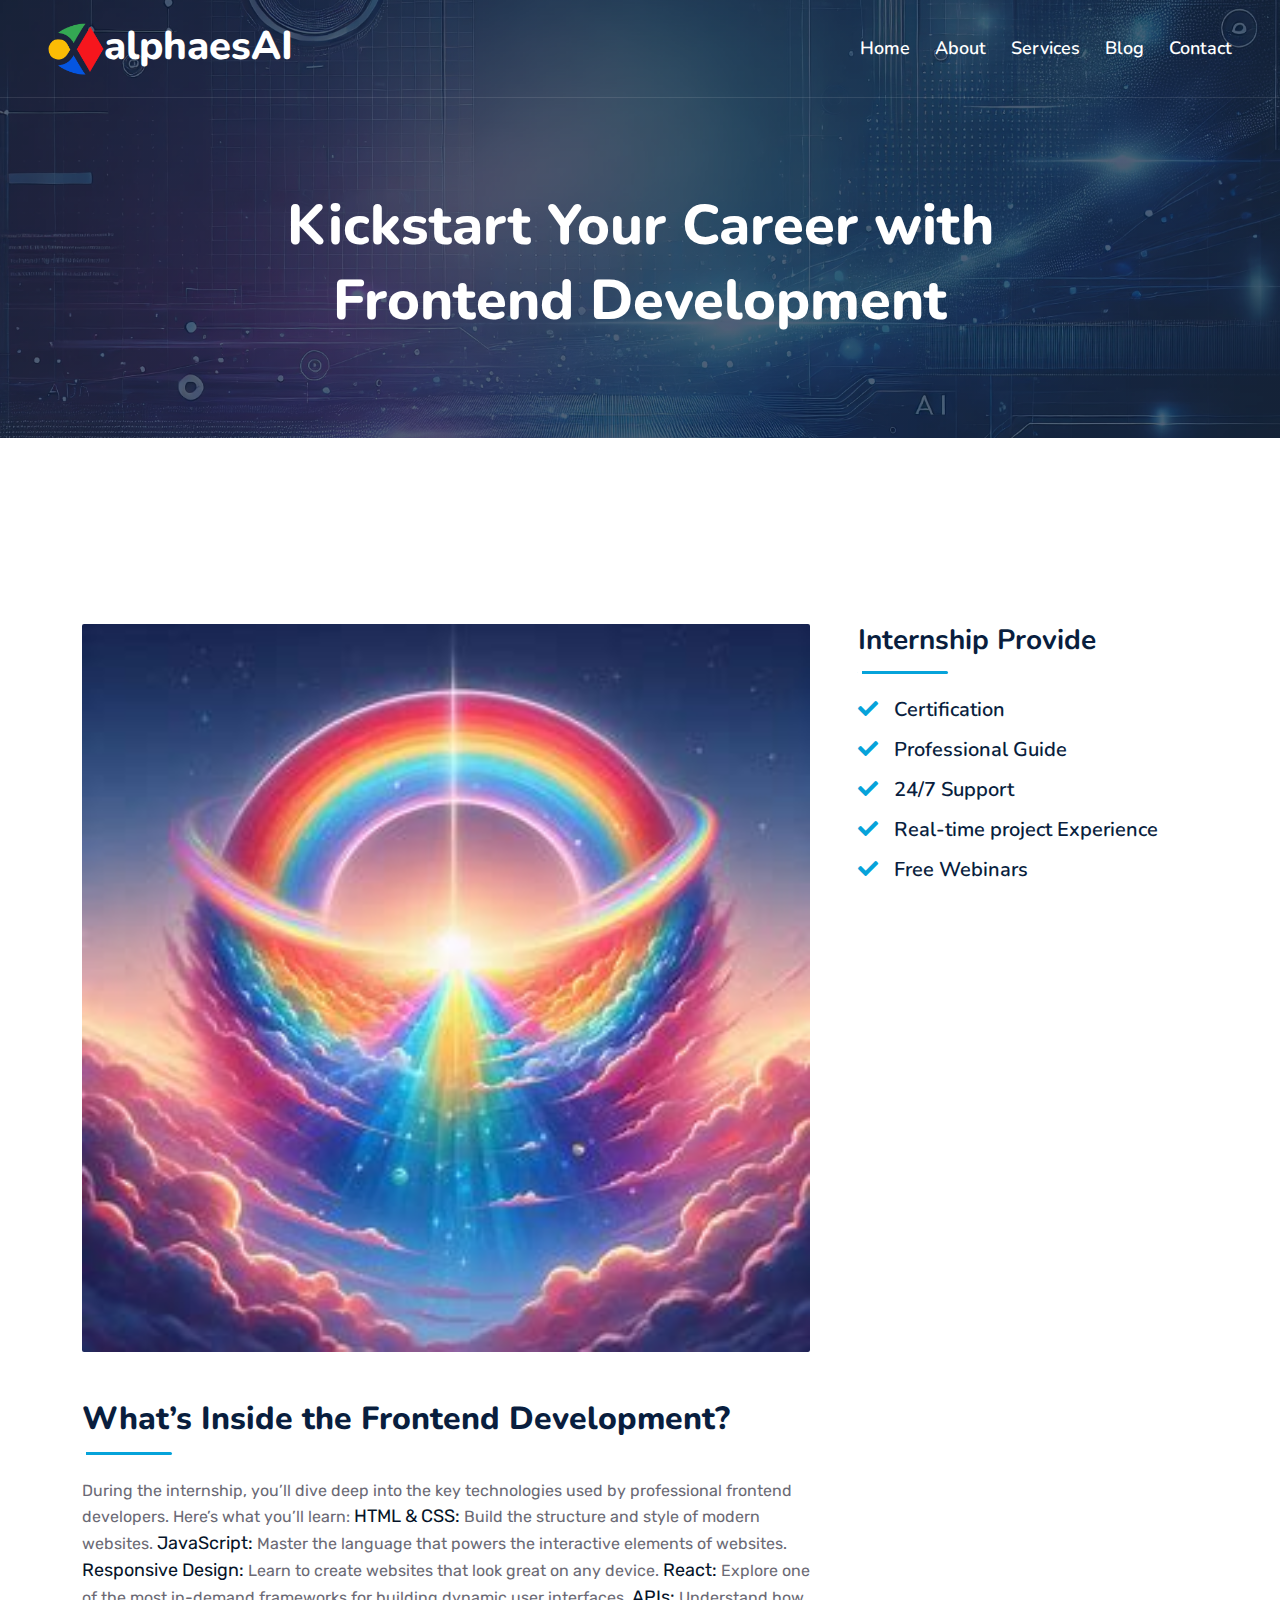
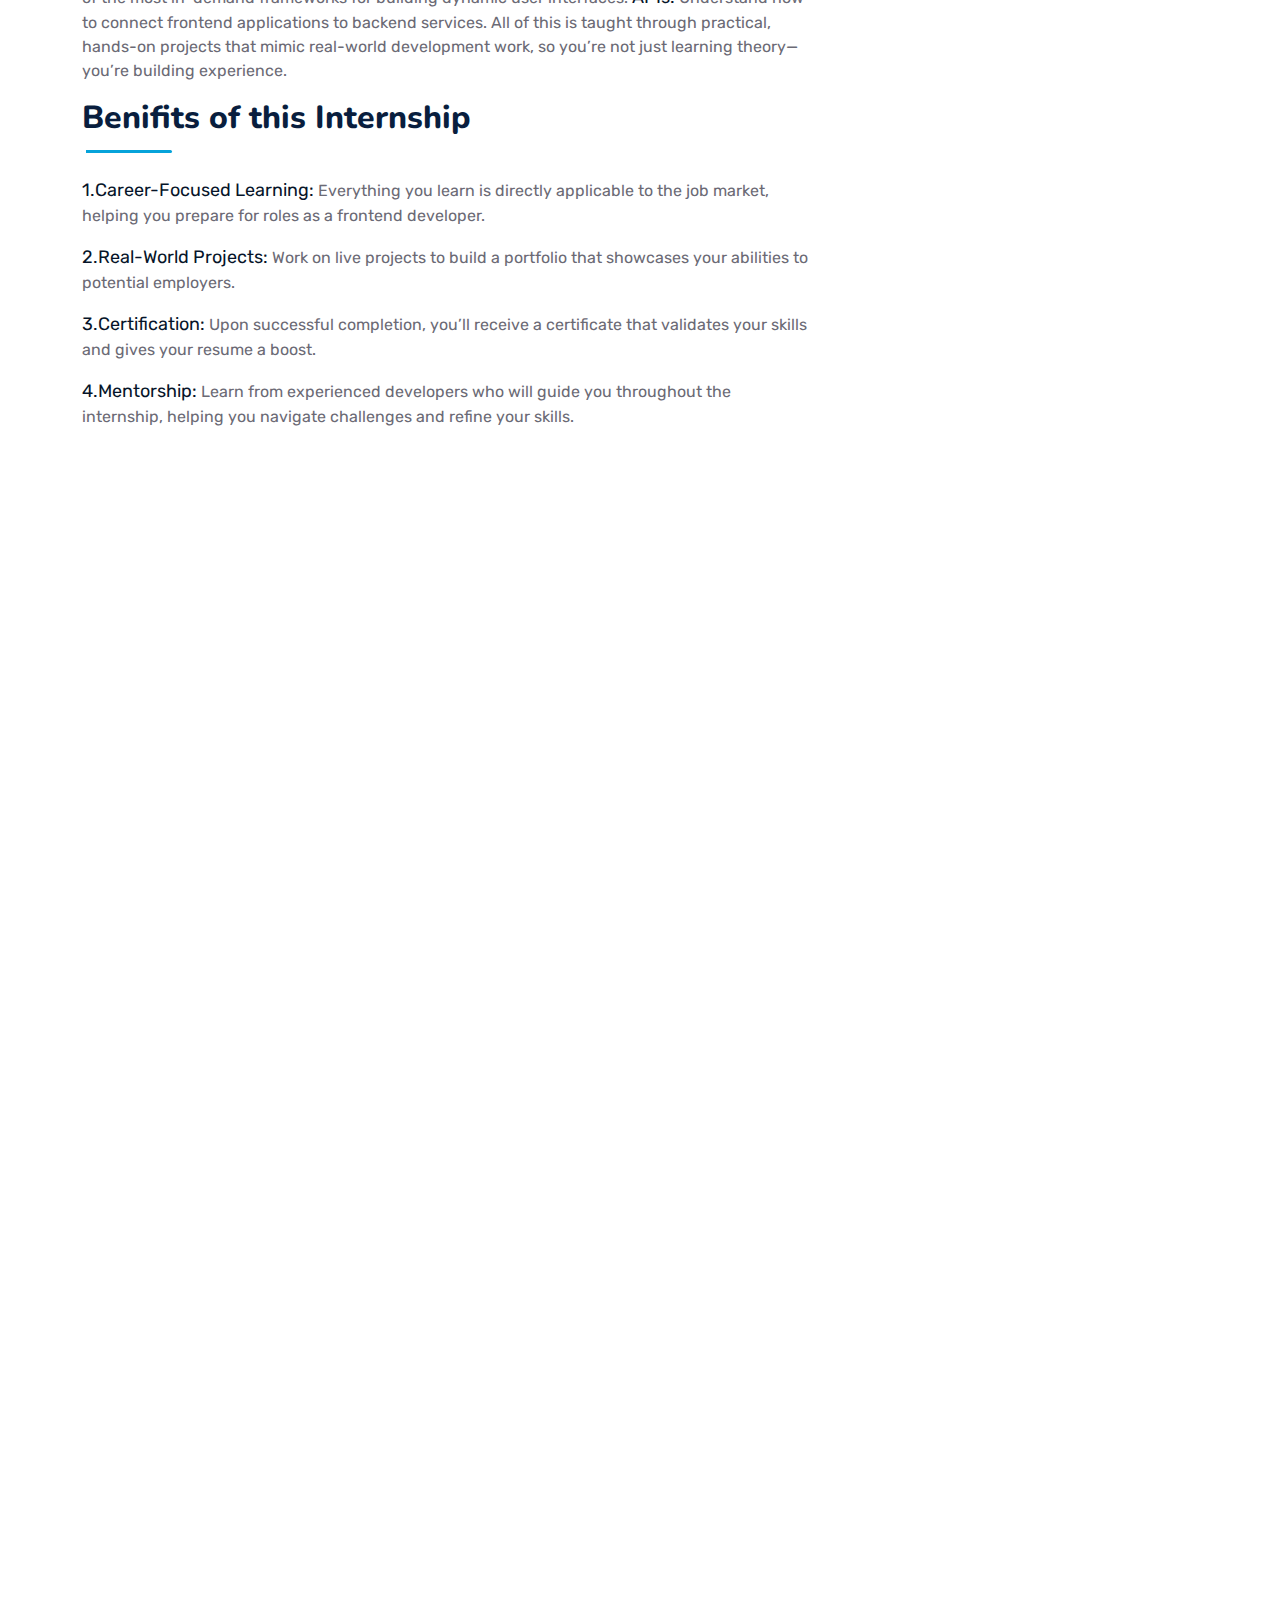
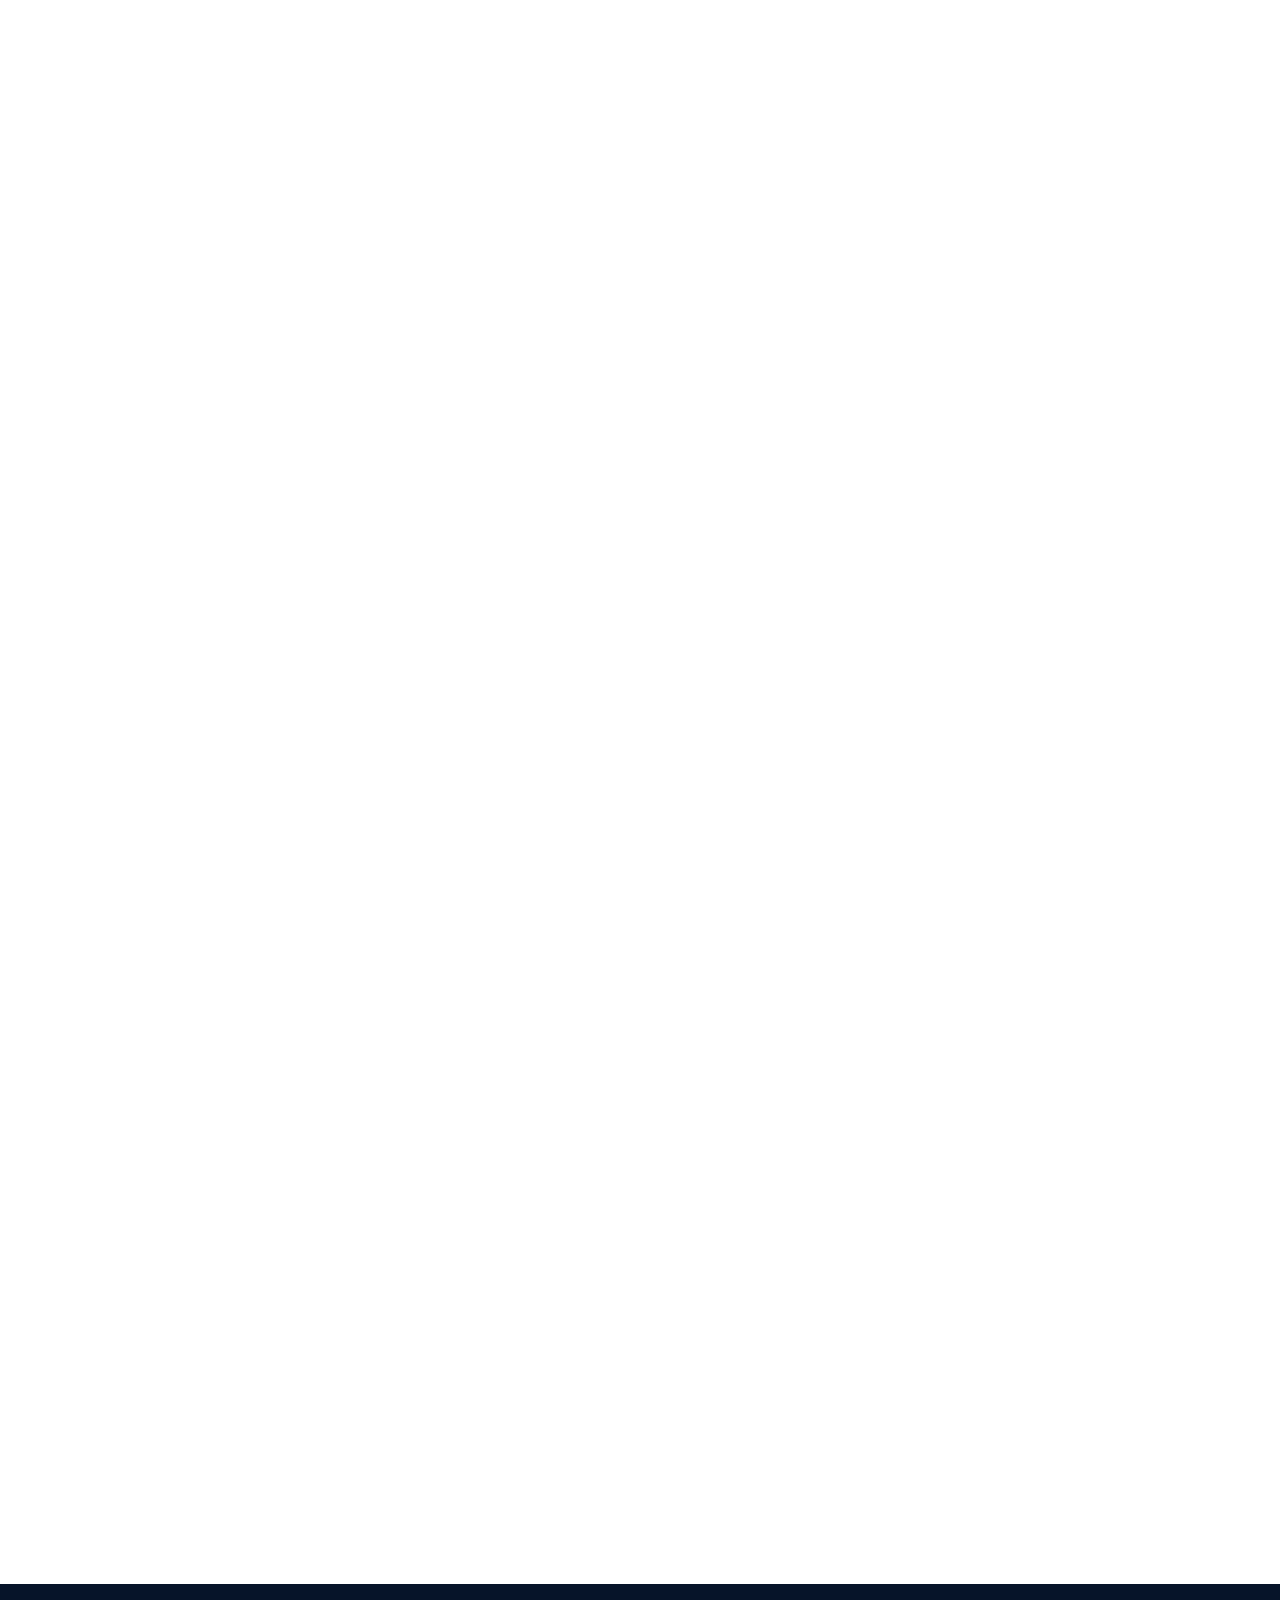
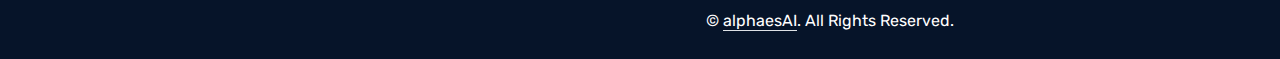
==== commit cb5b3db7: "vendor updated" ====
--- a/blog_frontend.html
+++ b/blog_frontend.html
@@ -444,15 +444,15 @@
               <div class="link-animated d-flex flex-column justify-content-start" >
                 <a
                   class="h5 fw-semi-bold bg-light rounded py-2 px-3 mb-2"
-                  href="fullstack.html"><i class="bi bi-arrow-right me-2"></i>Full Stack Development
+                  href="blog_fullstack.html"><i class="bi bi-arrow-right me-2"></i>Full Stack Development
                 </a>
                 <a
                   class="h5 fw-semi-bold bg-light rounded py-2 px-3 mb-2"
-                  href="frontend.html"><i class="bi bi-arrow-right me-2"></i>Frontend Development
+                  href="blog_frontend.html"><i class="bi bi-arrow-right me-2"></i>Frontend Development
                 </a>
                 <a
                   class="h5 fw-semi-bold bg-light rounded py-2 px-3 mb-2"
-                  href="aiml.html"><i class="bi bi-arrow-right me-2"></i>AI & Machine Learning
+                  href="blog_ai&ml.html"><i class="bi bi-arrow-right me-2"></i>AI & Machine Learning
                 </a>
                 <!-- <a class="h5 fw-semi-bold bg-light rounded py-2 px-3 mb-2" href="#"><i class="bi bi-arrow-right me-2"></i>Keyword Research</a>
                             <a class="h5 fw-semi-bold bg-light rounded py-2 px-3 mb-2" href="#"><i class="bi bi-arrow-right me-2"></i>Email Marketing</a> -->
@@ -624,7 +624,7 @@
     <!-- Blog End -->
 
     <!-- Vendor Start -->
-    <!-- <div class="container-fluid py-5 mb-5 wow fadeInUp" data-wow-delay="0.01s">
+    <div class="container-fluid py-5 mb-5 wow fadeInUp" data-wow-delay="0.01s">
       <div class="container  mb-5">
         <div class="section-title text-center position-relative pb-3 mb-5 mx-auto" style="max-width: 600px;">
             <h5 class="fw-bold text-primary text-uppercase">Skills and Tools</h5>
@@ -632,21 +632,40 @@
         </div>
         <div class="bg-white">
           <div class="owl-carousel vendor-carousel py-5  " style="height: 80px;">
-            <img src="img/skills/html.png" alt="" />
-            <img src="img/skills/CSS.png"  alt="" />
-            <img src="img/skills/js.png" alt="" />
-            <img src="img/skills/tailwind.png" alt="" />
-            <img src="img/skills/react.png" alt="" />
-            <img src="img/skills/node.png" alt="" />
-            <img src="img/skills/postgre.png" alt="" />
-            <img src="img/skills/1000061799.png" alt="" />
-            <img src="img/skills/git.png" alt="" />
-            <img src="img/skills/github.png" alt="" />
-            <img src="img/skills/vs.png" alt="" />
+            <!-- HTML -->
+            <i class="fab fa-html5 fa-3x" style="color: #E34F26;"></i>
+
+            <!-- CSS -->
+            <i class="fab fa-css3-alt fa-3x" style="color: #1572B6;"></i>
+
+            <!-- JavaScript -->
+            <i class="fab fa-js-square fa-3x" style="color: #F7DF1E;"></i>
+
+            <!-- Tailwind (using palette as placeholder) -->
+            <i class="fas fa-palette fa-3x" style="color: #38BDF8;"></i>
+
+            <!-- React -->
+            <i class="fab fa-react fa-3x" style="color: #61DAFB;"></i>
+
+            <!-- Node.js -->
+            <i class="fab fa-node fa-3x" style="color: #339933;"></i>
+
+            <!-- PostgreSQL (represented by database icon) -->
+            <i class="fas fa-database fa-3x" style="color: #336791;"></i>
+
+            <!-- Git -->
+            <i class="fab fa-git-alt fa-3x" style="color: #F05032;"></i>
+
+            <!-- GitHub -->
+            <i class="fab fa-github fa-3x" style="color: #181717;"></i>
+
+            <!-- VS Code (using code icon) -->
+            <i class="fas fa-code fa-3x" style="color: #007ACC;"></i>
+
           </div>
         </div>
       </div>
-    </div> -->
+    </div>
     <!-- Vendor End -->
 
     <!-- roadmap Start -->
@@ -852,7 +871,7 @@
         The knowledge and skills to apply for frontend development roles and succeed in interviews.
       </p>
       <div style="display: flex; justify-content: center;">
-        <a href="quote.html" class="btn btn-primary py-3 px-5 mt-3 wow zoomIn" data-wow-delay="0.9s">Apply Now</a>
+        <a href="https://forms.gle/4AN5i7MiwLC9x9Lx6" class="btn btn-primary py-3 px-5 mt-3 wow zoomIn" data-wow-delay="0.9s">Apply Now</a>
       </div>
       
     </div>
